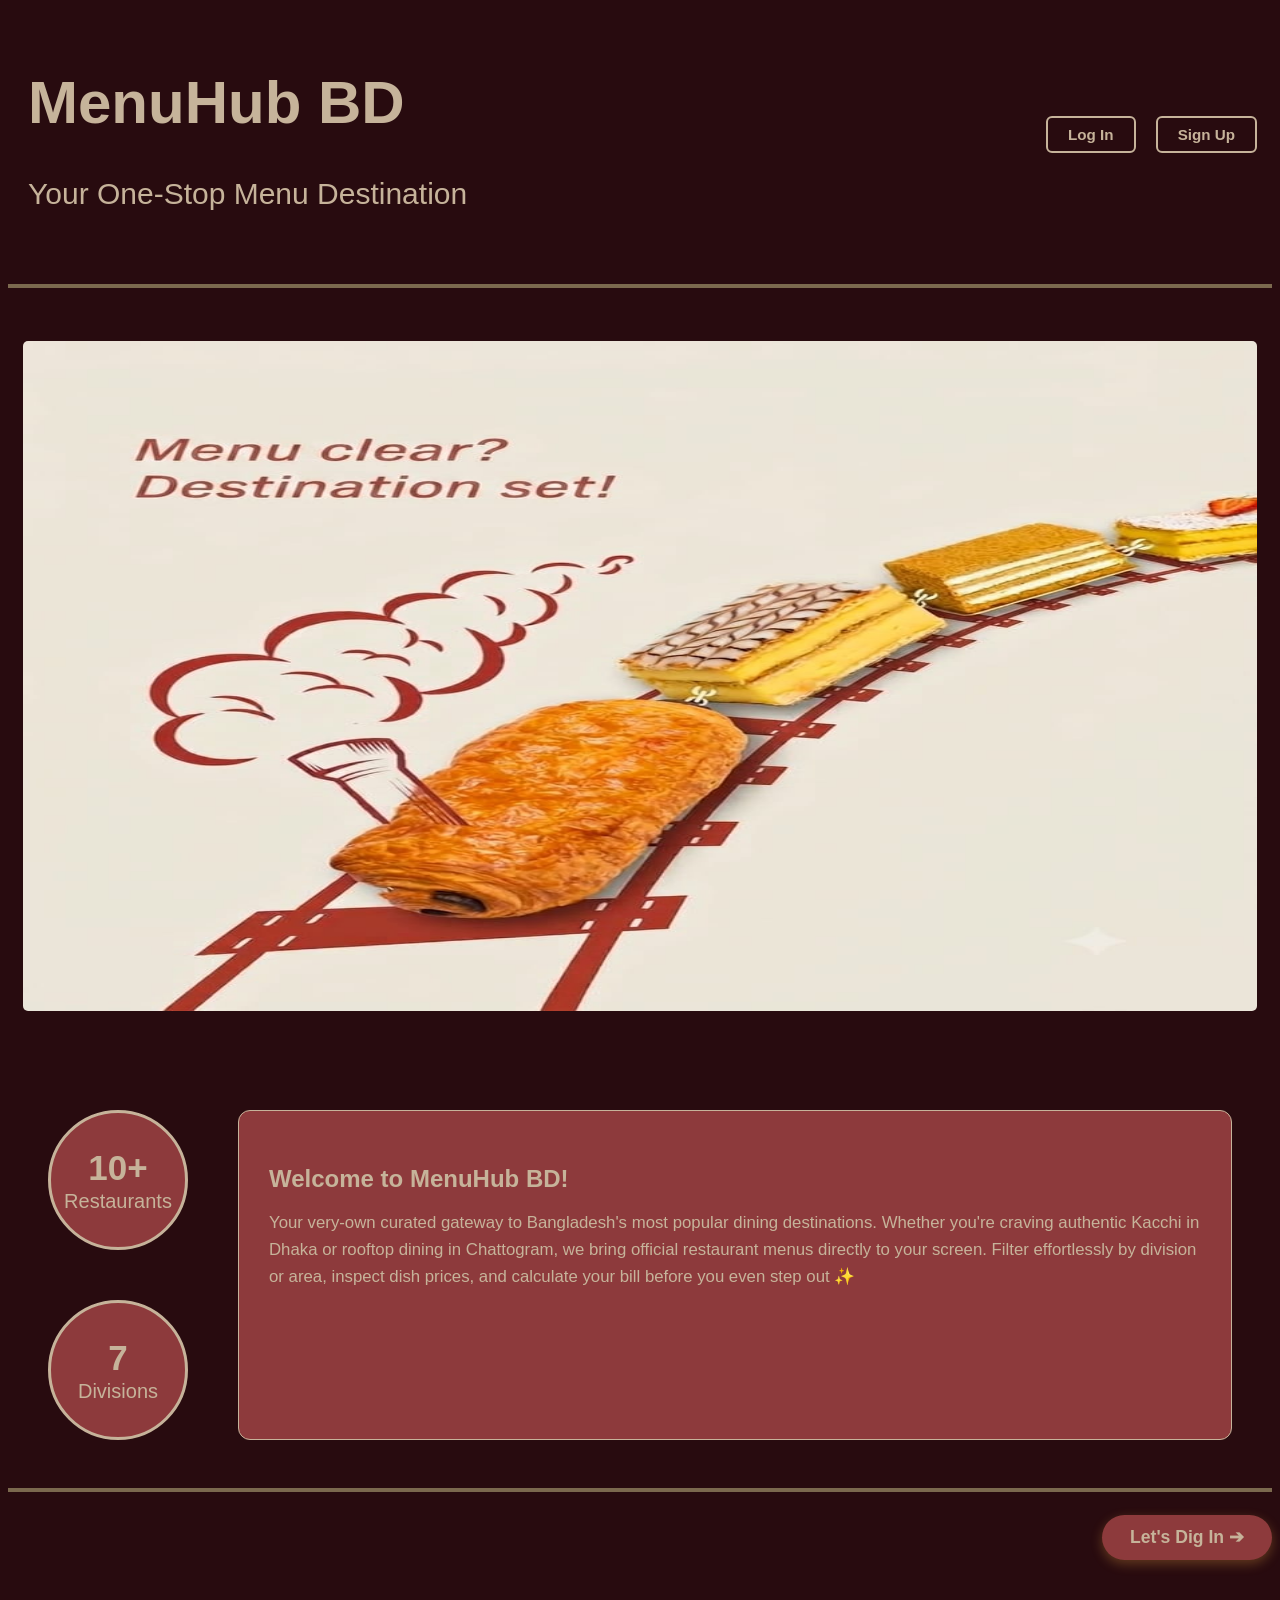
==== index.html @ 8ffcc6cd "Rename homepage.html to index.html" ====
<!DOCTYPE html>
<html lang="en">
<head>
    <meta charset="UTF-8">
    <meta name="viewport" content="width=device-width, initial-scale=1.0">
    <title>MENU WEBPAGE</title>

    <link rel="stylesheet" href="homestyle.css" />
</head>

<body>

    <header>
    <div class="brand-title">
      <h1>MenuHub BD</h1>
      <p>Your One-Stop Menu Destination</p>
    </div>
    <div class="auth-buttons">
      <button class="btn-auth" onclick="openModal('loginModal')">Log In</button>
      <button class="btn-auth" onclick="openModal('signupModal')">Sign Up</button>
    </div>
  </header>


  <hr style="height: 4px; background-color: #7B694E ; border: none;">


  <img id="banner" src="headerpic.jpg"> 


  <div id="content-section">
    <div class="stats-container">
      <div class="stat-circle">
        <span class="stat-number">10+</span>
        <span class="stat-label">Restaurants</span>
      </div>
      <div class="stat-circle">
        <span class="stat-number">7</span>
        <span class="stat-label">Divisions</span>
      </div>
    </div>

    <div class="intro-card">
      <h3>Welcome to MenuHub BD!</h3>
      <p>
        Your very-own curated gateway to Bangladesh's most popular dining destinations. Whether you're craving authentic Kacchi in Dhaka or rooftop dining in Chattogram, we bring official restaurant menus directly to your screen. Filter effortlessly by division or area, inspect dish prices, and calculate your bill before you even step out ✨
      </p>
    </div>
  </div>


  <hr style="height: 4px; background-color: #7B694E ; border: none;">

  
  <footer>
    <a href="menupage.html" class="btn-next">Let's Dig In ➔</a>
  </footer>


  <div id="loginModal" class="modal-overlay">
    <div class="modal-card">
      <span class="close-btn" onclick="closeModal('loginModal')">&times;</span>
      <h2>Login</h2>
      <div class="input-group">
        <input type="text" placeholder="+880 Phone Number">
      </div>
      <button class="modal-submit-btn">Log In</button>
      <div class="divider">or</div>
      <button class="btn-google">🔍 Sign in with Google</button>
      <div class="switch-text">
        New to MenuHub BD? <a onclick="switchModal('loginModal', 'signupModal')">Create account</a>
      </div>
    </div>
  </div>


  <div id="signupModal" class="modal-overlay">
    <div class="modal-card">
      <span class="close-btn" onclick="closeModal('signupModal')">&times;</span>
      <h2>Sign Up</h2>
      <div class="input-group">
        <input type="text" placeholder="Full Name">
      </div>
      <div class="input-group">
        <input type="text" placeholder="Email or Phone Number">
      </div>
      <button class="modal-submit-btn">Create Account</button>
      <div class="divider">or</div>
      <button class="btn-google">🔍 Sign in with Google</button>
      <div class="switch-text">
        Already have an account? <a onclick="switchModal('signupModal', 'loginModal')">Log in</a>
      </div>
    </div>
  </div>


  <script src="homescript.js"></script>

</body>
</html>
---- homestyle.css ----
* {
      box-sizing: border-box;
      font-family: 'Segoe UI', Tahoma, Geneva, Verdana, sans-serif;
    }

    body{
        background-color: #280B0F;;

      }

    header {
      display: flex;
      justify-content: space-between;
      align-items: center;
      padding-bottom: 15px;
      margin: 0;
      
    }

    .brand-title{
      color: #C6B39A;;
      text-align: left;
      padding: 20px;
      font-size: 30px;
    }

    .auth-buttons {
      display: flex;
      gap: 20px;
      padding: 15px;
    }

    .btn-auth {
      background-color: transparent;
      border: 2px solid  #C6B39A;;
      color:  #C6B39A;;
      padding: 8px 20px;
      font-size: 0.95rem;
      font-weight: 600;
      border-radius: 6px;
      cursor: pointer;
      transition: all 0.3s ease;
    }

    .btn-auth:hover {
      background-color: #C6B39A;;
      color: black;
    }

    #banner{
      width: 100%;
      height: 700px;
      border-radius: 20px;
      margin-top: 30px;
      padding: 15px;
    }

    #content-section{
      display: flex;
      justify-content: center;
      gap: 50px;
      margin-top: 40px;
      padding: 40px;
    }

    .stats-container {
      display: flex;
      flex-direction: column;
      gap: 50px;  
    }

    .stat-circle {
      width: 140px;
      height: 140px;
      border-radius: 50%;
      background-color: #8D3A3C;
      border: 3px solid #C6B39A;
      display: flex;
      flex-direction: column;
      justify-content: center;
      align-items: center;
      text-align: center;
      transition: transform 0.3s ease;
    }

    .stat-circle:hover {
      transform: scale(1.05);
    }

    .stat-number {
      font-size: 35px;
      font-weight: bold;
      color: #C6B39A;
    }

    .stat-label {
      font-size: 20px;
      color: #C6B39A;
      margin-top: 2px;
    }

    .intro-card {
      flex: 1;
      background-color: #8D3A3C;
      border: 1.5px solid #C6B39A;
      border-radius: 12px;
      padding: 30px;
    }

    .intro-card h3 {
      font-size: 1.5rem;
      color: #C6B39A;
      margin-bottom: 12px;
    }

    .intro-card p {
      font-size: 1.05rem;
      line-height: 1.6;
      color: #C6B39A;
    }

    footer {
      display: flex;
      justify-content: flex-end;
      padding-top: 15px;
      margin-bottom: 100px;
    }

    .btn-next {
      display: inline-flex;
      align-items: center;
      gap: 10px;
      background-color: #8D3A3C;
      color: #C6B39A;
      text-decoration: none;
      padding: 12px 28px;
      font-size: 1.1rem;
      font-weight: bold;
      border-radius: 30px;
      box-shadow: 0 4px 12px rgba(236, 163, 65, 0.3);
      transition: all 0.3s ease;
    }

    .btn-next:hover {
      background-color: #ECF5E2;
      color: #280B0F;
      transform: translateX(5px);
    }

    .modal-overlay {
      position: fixed;
      top: 0;
      left: 0;
      width: 100%;
      height: 100%;
      background-color: rgba(0, 0, 0, 0.75);
      display: none;
      justify-content: center;
      align-items: center;
      z-index: 1000;
    }

    .modal-card {
      background-color: white;
      color: #333;
      width: 100%;
      max-width: 400px;
      padding: 30px;
      border-radius: 12px;
      box-shadow: 0 10px 30px rgba(0,0,0,0.5);
      position: relative;
    }

    .close-btn {
      position: absolute;
      top: 15px;
      right: 20px;
      font-size: 1.5rem;
      cursor: pointer;
      color: #666;
    }

    .modal-card h2 {
      font-size: 1.8rem;
      color: black;
      margin-bottom: 20px;
    }

    .input-group {
      margin-bottom: 15px;
    }

    .input-group input {
      width: 100%;
      padding: 12px;
      border: 1px solid #ccc;
      border-radius: 6px;
      font-size: 0.95rem;
    }

    .modal-submit-btn {
      width: 100%;
      background-color: rgb(12, 21, 25);
      color: #fff;
      border: none;
      padding: 12px;
      font-size: 1rem;
      font-weight: bold;
      border-radius: 6px;
      cursor: pointer;
      margin-top: 5px;
    }

    .modal-submit-btn:hover {
      background-color: rgb(170, 120, 35);
      color: rgb(12, 21, 25);
    }

    .divider {
      text-align: center;
      margin: 15px 0;
      color: #777;
      font-size: 0.9rem;
    }

    .btn-google {
      width: 100%;
      background-color: #fff;
      border: 1px solid #ccc;
      padding: 10px;
      border-radius: 6px;
      cursor: pointer;
      font-size: 0.9rem;
      display: flex;
      justify-content: center;
      align-items: center;
      gap: 8px;
    }

    .switch-text {
      text-align: center;
      margin-top: 20px;
      font-size: 0.85rem;
      color: #555;
    }

    .switch-text a {
      color: var(--color-indian-red);
      font-weight: bold;
      text-decoration: none;
      cursor: pointer;
    }
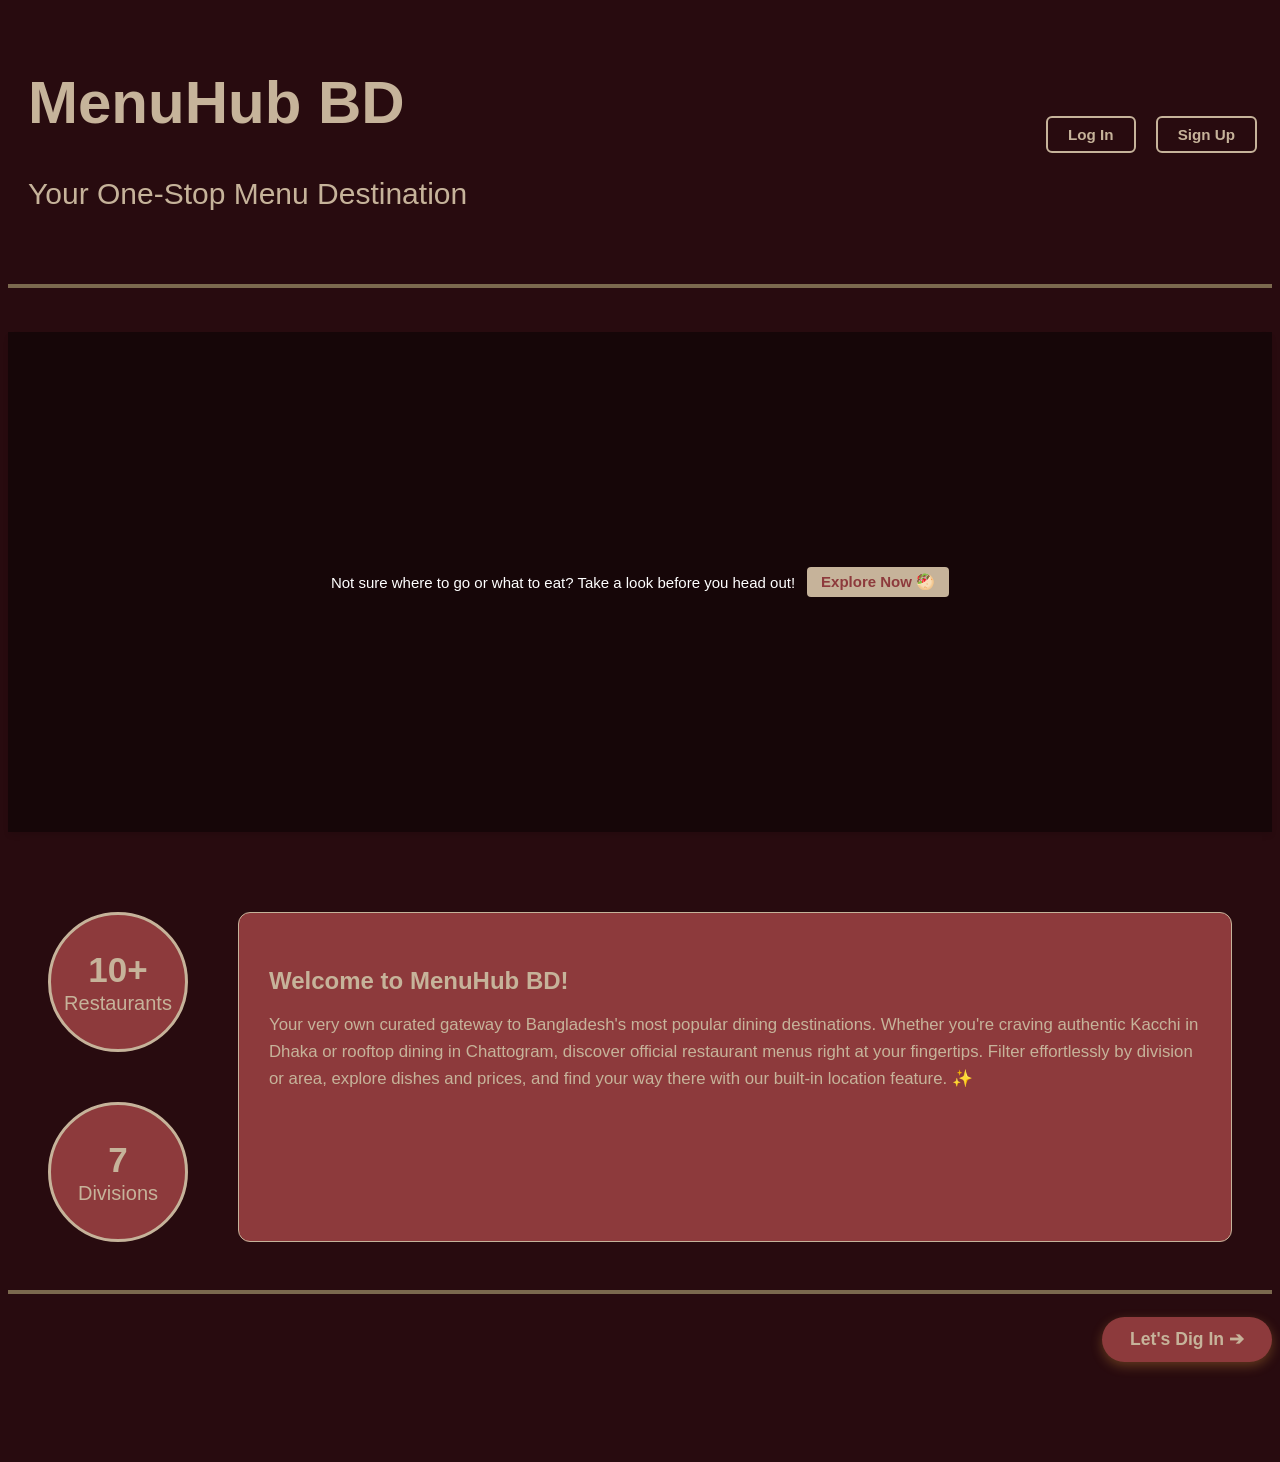
==== commit add0f316: "Add files via upload" ====
--- a/index.html
+++ b/index.html
@@ -23,9 +23,19 @@
 
 
   <hr style="height: 4px; background-color: #7B694E ; border: none;">
+  <br><br>
 
+    <div id="interactive-banner" class="banner">
+        <video autoplay muted loop playsinline class="banner-video">
+            <source src="33256-396487978_medium.mp4" type="video/mp4">
+            Your browser does not support the video tag.
+        </video>
 
-  <img id="banner" src="headerpic.jpg"> 
+        <div class="banner-content">
+            <p>Not sure where to go or what to eat? Take a look before you head out!</p>
+            <a href="menupage.html" class="banner-btn">Explore Now 🥙</a>
+        </div>
+    </div>
 
 
   <div id="content-section">
@@ -43,7 +53,7 @@
     <div class="intro-card">
       <h3>Welcome to MenuHub BD!</h3>
       <p>
-        Your very-own curated gateway to Bangladesh's most popular dining destinations. Whether you're craving authentic Kacchi in Dhaka or rooftop dining in Chattogram, we bring official restaurant menus directly to your screen. Filter effortlessly by division or area, inspect dish prices, and calculate your bill before you even step out ✨
+        Your very own curated gateway to Bangladesh's most popular dining destinations. Whether you're craving authentic Kacchi in Dhaka or rooftop dining in Chattogram, discover official restaurant menus right at your fingertips. Filter effortlessly by division or area, explore dishes and prices, and find your way there with our built-in location feature. ✨
       </p>
     </div>
   </div>
--- a/homestyle.css
+++ b/homestyle.css
@@ -15,6 +15,80 @@
       padding-bottom: 15px;
       margin: 0;
       
+    }
+
+    .banner {
+      position: relative;
+      max-height: 500px;
+      aspect-ratio: 16 / 9;
+      width: 100%;
+      overflow: hidden;
+      display: flex;
+      justify-content: center;
+      align-items: center;
+      box-shadow: 0 4px 6px -1px rgba(0, 0, 0, 0.1);
+      transition: transform 0.3s ease, opacity 0.3s ease;
+    }
+
+    .banner-video {
+      position: absolute;
+      top: 0;
+      left: 0;
+      width: 100%;
+      height: 100%;
+      object-fit: cover;
+      z-index: 1;
+    }
+
+    .banner::before {
+      content: '';
+      position: absolute;
+      top: 0;
+      left: 0;
+      width: 100%;
+      height: 100%;
+      background-color: rgba(0, 0, 0, 0.45);
+      z-index: 2;
+    }
+
+    .banner-content {
+      position: relative;
+      z-index: 3;
+      display: flex;
+      align-items: center;
+      gap: 12px;
+      flex-wrap: wrap;
+      justify-content: center;
+      font-size: 15px;
+      color: #ffffff;
+      text-align: center;
+      padding: 0 40px;
+    }
+
+    .banner-badge {
+      background-color: #ffffff;
+      color: #4f46e5;
+      padding: 3px 10px;
+      border-radius: 12px;
+      font-weight: bold;
+      font-size: 12px;
+      text-transform: uppercase;
+    }
+
+    .banner-btn {
+      background-color: #C6B39A;
+      color: #8D3A3C;
+      padding: 6px 14px;
+      border-radius: 4px;
+      text-decoration: none;
+      font-weight: 600;
+      transition: background-color 0.2s ease, transform 0.2s ease;
+    }
+
+    .banner-btn:hover {
+      background-color: #f3f4f6;
+      color: #280B0F;
+      transform: translateY(-1px);
     }
 
     .brand-title{
@@ -47,14 +121,6 @@
       color: black;
     }
 
-    #banner{
-      width: 100%;
-      height: 700px;
-      border-radius: 20px;
-      margin-top: 30px;
-      padding: 15px;
-    }
-
     #content-section{
       display: flex;
       justify-content: center;
